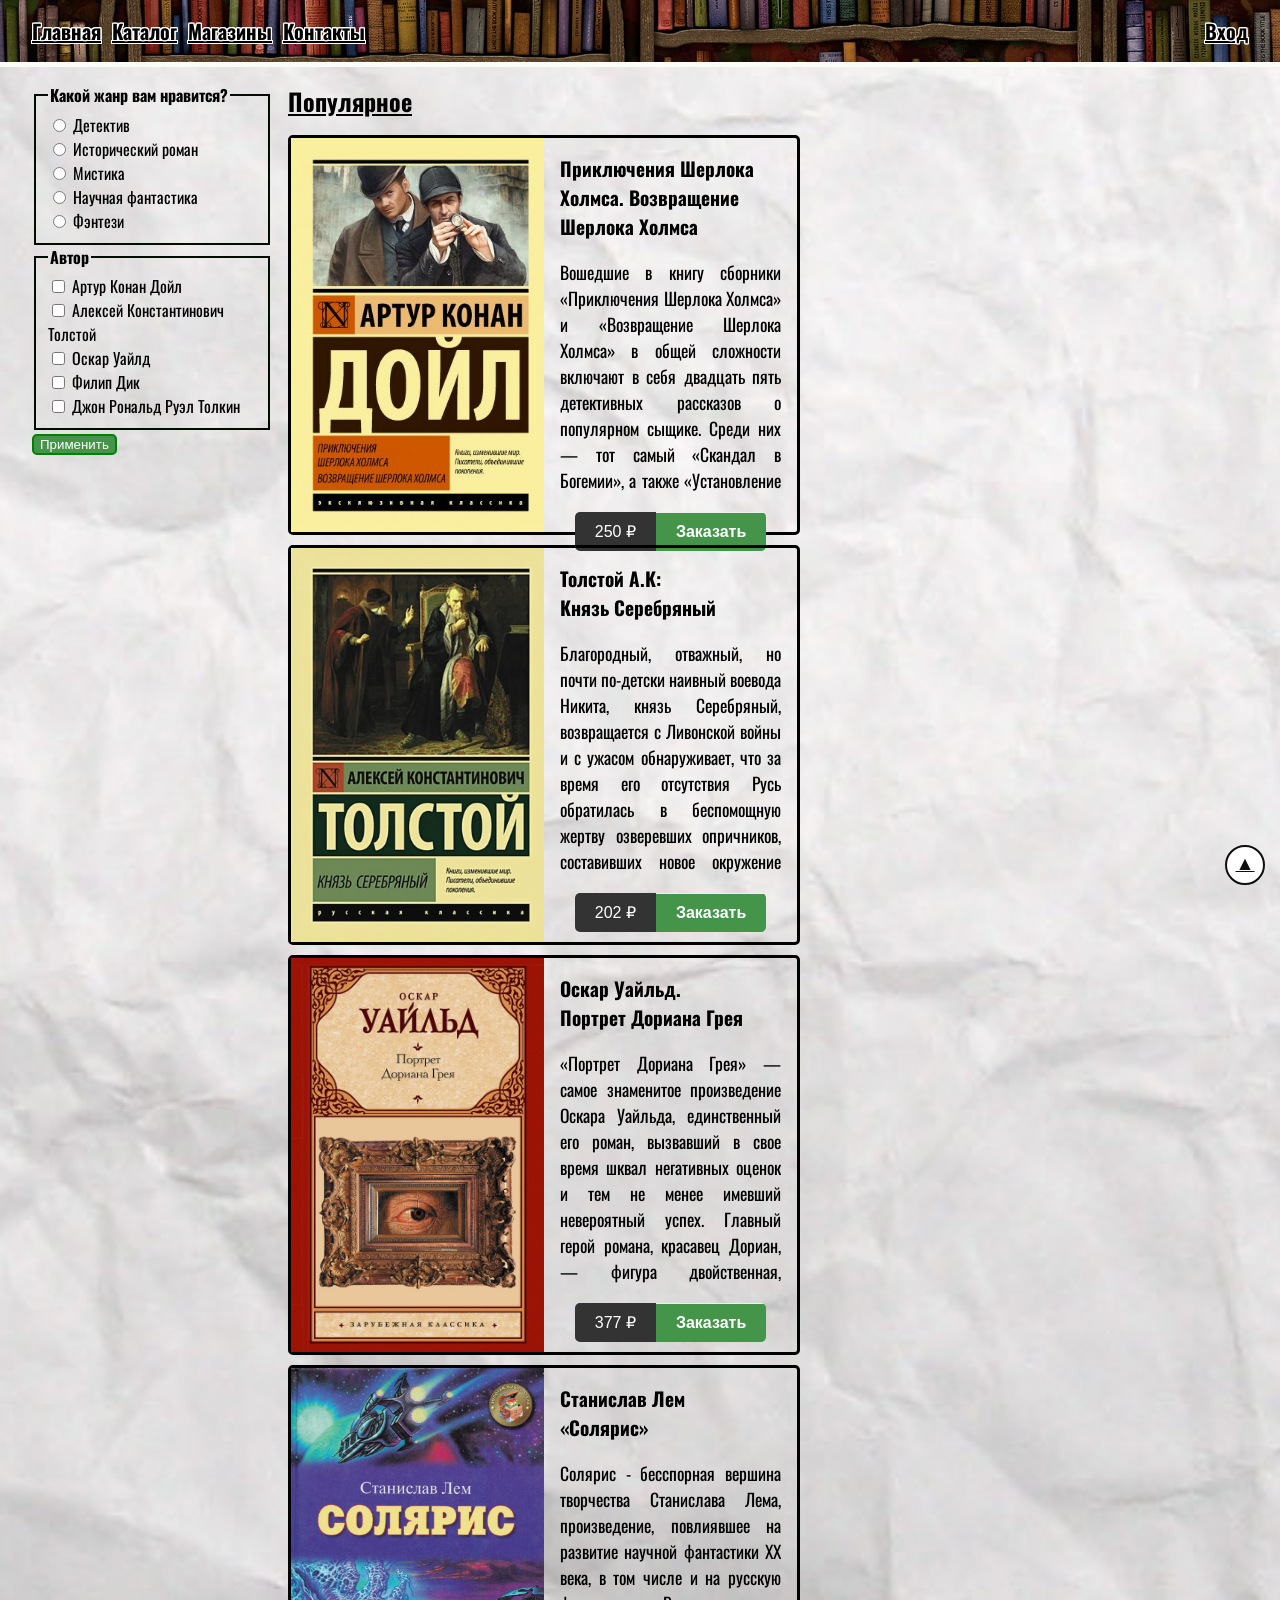
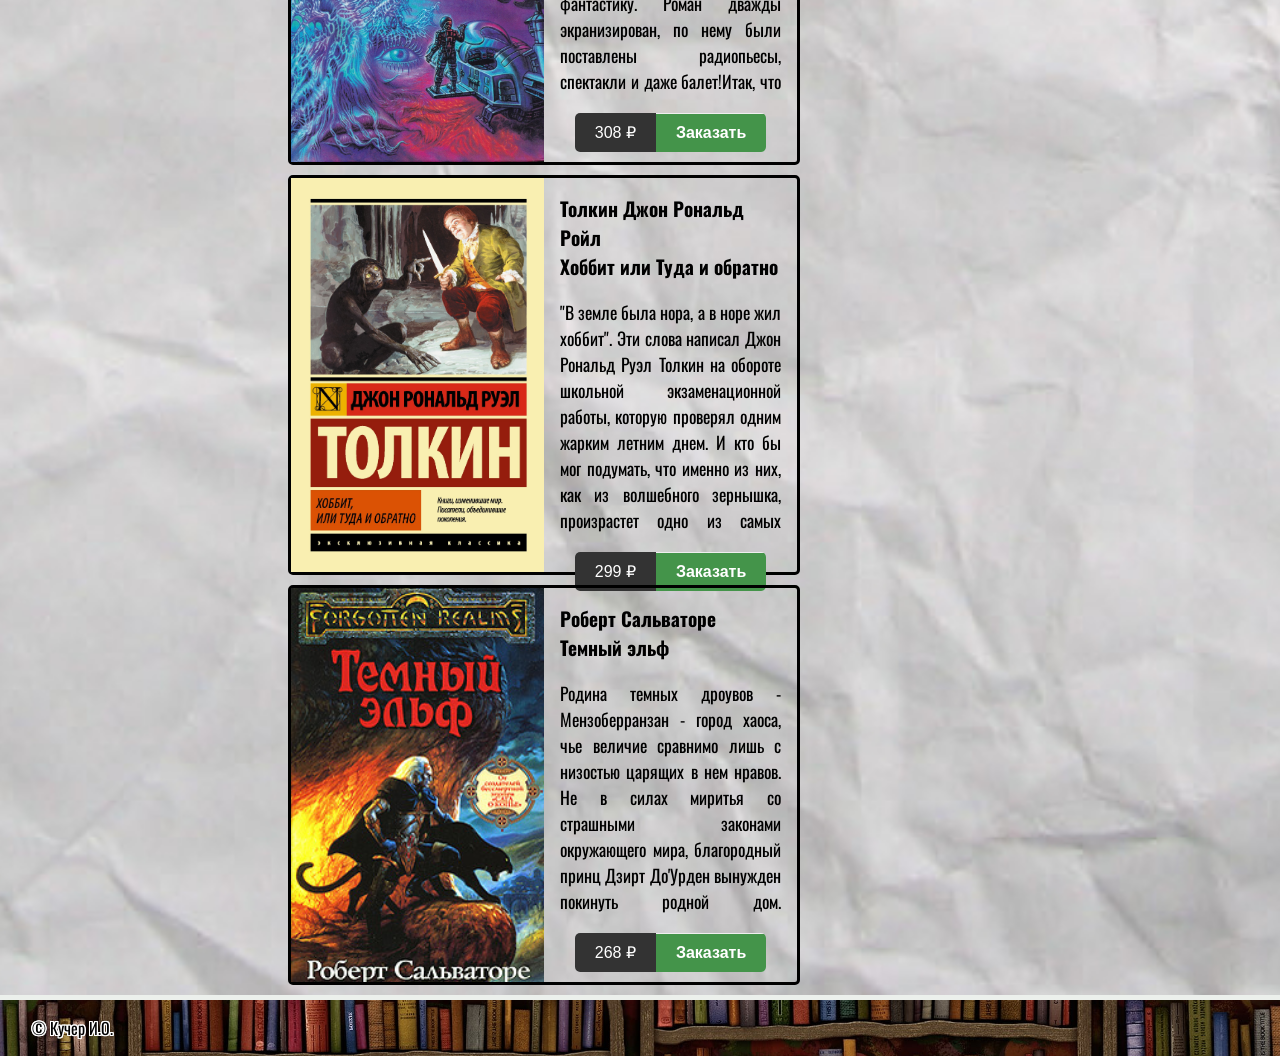
==== lab3/catalogue.html @ 3a35746c "First 4" ====
<!DOCTYPE html>
<html lang="ru">

<head>
	<meta charset="UTF-8">
	<meta http-equiv="X-UA-Compatible" content="IE=edge">
	<meta name="viewport" content="width=device-width, initial-scale=1.0">
	<title>Каталог | Чтиво</title>
	<link rel="stylesheet" href="style.css">
	<link rel="stylesheet" href="print.css" media="print">
	<link href="https://fonts.googleapis.com/css2?family=Oswald:wght@300&display=swap" rel="stylesheet">
	<link rel="icon" href="images/icon.ico" type="image/x-icon">
</head>

<body id="scroll-to-top-btn">
	<header class="header text-shadow">
		<div class="container d-flex">
			<nav class="main-menu">
				<ul>
					<li><a href="index.html">Главная</a></li>
					<li><a href="catalogue.html">Каталог</a></li>
					<li><a href="stores.html">Магазины</a></li>
					<li><a href="contacts.html">Контакты</a></li>
				</ul>
			</nav>
			<div class="profile">
				<a href="login.html">Вход</a>
			</div>
		</div>
	</header>

	<main class="container d-flex">
		<aside class="sidebar">
			<form>
				<fieldset>
					<legend>Какой жанр вам нравится?</legend>
					<div>
						<input type="radio" value="genre-group1" name="genre-group" id="genre-group1">
						<label for="genre-group1">Детектив</label>
					</div>
					<div>
						<input type="radio" value="genre-group2" name="genre-group" id="genre-group2">
						<label for="genre-group2">Исторический роман</label>
					</div>
					<div>
						<input type="radio" value="genre-group3" name="genre-group" id="genre-group3">
						<label for="genre-group3">Мистика</label>
					</div>
					<div>
						<input type="radio" value="genre-group4" name="genre-group" id="genre-group4">
						<label for="genre-group4">Научная фантастика</label>
					</div>
					<div>
						<input type="radio" value="genre-group5" name="genre-group" id="genre-group5">
						<label for="genre-group5">Фэнтези</label>
					</div>
				</fieldset>
				<fieldset>
					<legend>Автор</legend>
					<div>
						<input type="checkbox" value="author1" name="author" id="author1">
						<label for="author1">Артур Конан Дойл</label>
					</div>
					<div>
						<input type="checkbox" value="author2" name="author" id="author2">
						<label for="author2">Алексей Константинович Толстой</label>
					</div>
					<div>
						<input type="checkbox" value="author3" name="author" id="author3">
						<label for="author3">Оскар Уайлд</label>
					</div>
					<div>
						<input type="checkbox" value="author4" name="author" id="author4">
						<label for="author4">Филип Дик</label>
					</div>
					<div>
						<input type="checkbox" value="author5" name="author" id="author5">
						<label for="author5">Джон Рональд Руэл Толкин</label>
					</div>
				</fieldset>
				<button class="submit" type="submit">Применить</button>
			</form>
		</aside>
		<div class="page-content">
			<h1 class="product-category-header">Популярное</h1>

			<div class="products-list">
				<div class="product-card">
					<div class="product-image">
						<img src="images/book1.jpg" alt="product">
					</div>

					<div class="product-details">
						<header>Приключения Шерлока Холмса. Возвращение Шерлока Холмса</header>

						<p class="information">Вошедшие в книгу сборники «Приключения Шерлока Холмса» и «Возвращение Шерлока Холмса» в общей сложности включают в себя двадцать пять детективных рассказов о популярном сыщике. Среди них — тот самый «Скандал в Богемии», а также «Установление личности», «Тайна Боскомбской долины» и другие. 
						</p>

						<div class="control">
							<button class="btn">
								<span class="price">250  &#8381;</span><span class="buy">Заказать</span>
							</button>
						</div>
					</div>
				</div>

				<div class="product-card">
					<div class="product-image">
						<img src="images/book2.jpg" alt="product">
					</div>

					<div class="product-details">
						<header>Толстой А.К: <br> Князь Серебряный </header>

						<p class="information">Благородный, отважный, но почти по-детски наивный воевода Никита, князь Серебряный, возвращается с Ливонской войны и с ужасом обнаруживает, что за время его отсутствия Русь обратилась в беспомощную жертву озверевших опричников, составивших новое окружение полубезумного параноика царя. Снова и снова пытаются порочные и злобные любимчики Иоанна Грозного волей или неволей втянуть честного князя в свои интриги — или погубить. Одновременно разворачивается драма его отношений с красавицей Еленой, вынужденной, пока Никита воевал, выйти за другого, чтобы спастись от домогательств могущественного насильника...
						</p>

						<div class="control">
							<button class="btn">
								<span class="price">202 &#8381;</span><span class="buy">Заказать</span>
							</button>
						</div>
					</div>
				</div>

				<div class="product-card">
					<div class="product-image">
						<img src="images/book3.jpg" alt="product">
					</div>

					<div class="product-details">
						<header>Оскар Уайльд. <br> Портрет Дориана Грея</header>

						<p class="information">«Портрет Дориана Грея» — самое знаменитое произведение Оскара Уайльда, единственный его роман, вызвавший в свое время шквал негативных оценок и тем не менее имевший невероятный успех.
							Главный герой романа, красавец Дориан, — фигура двойственная, неоднозначная. Тонкий эстет и романтик становится безжалостным преступником. Попытка сохранить свою необычайную красоту и молодость оборачивается провалом. Вместо героя стареет его портрет — но это не может продолжаться вечно, и смерть Дориана расставляет все по своим местам.
							Роман Оскара Уайльда продолжает быть очень актуальным и сегодня — разве погоня за вечной молодостью порой не оборачивается потерей своего истинного лица? </p>

						<div class="control">
							<button class="btn">
								<span class="price">377 &#8381;</span><span class="buy">Заказать</span>
							</button>
						</div>
					</div>
				</div>

				<div class="product-card">
					<div class="product-image">
						<img src="images/book4.jpg" alt="product">
					</div>

					<div class="product-details">
						<header>Станислав Лем <br> «Солярис»</header>

						<p class="information">
							Солярис - бесспорная вершина творчества Станислава Лема, произведение, повлиявшее на развитие научной фантастики XX века, в том числе и на русскую фантастику. Роман дважды экранизирован, по нему были поставлены радиопьесы, спектакли и даже балет!Итак, что же такое Солярис? Бескрайний мыслящий океан, преследующий непонятные человеку цели, тончайший камертон, преобразующий людские чувства в материальную форму? Воплощенный кошмар психолога или духовный целитель? Со дня публикации книги прошло больше 50 лет, а ее читатели все так же продолжают задаваться вопросами, ответы на которые невозможно получить, не заглянув в свое собственное сердце.
						</p>

						<div class="control">
							<button class="btn">
								<span class="price">308 &#8381;</span><span class="buy">Заказать</span>
							</button>
						</div>
					</div>
				</div>

				<div class="product-card">
					<div class="product-image">
						<img src="images/book5.jpg" alt="product">
					</div>

					<div class="product-details">
						<header>Толкин Джон Рональд Ройл <br> Хоббит или Туда и обратно</header>

						<p class="information">"В земле была нора, а в норе жил хоббит". Эти слова написал Джон Рональд Руэл Толкин на обороте школьной экзаменационной работы, которую проверял одним жарким летним днем. И кто бы мог подумать, что именно из них, как из волшебного зернышка, произрастет одно из самых известных произведений мировой литературы.
						</p>

						<div class="control">
							<button class="btn">
								<span class="price">299 &#8381;</span><span class="buy">Заказать</span>
							</button>
						</div>
					</div>
				</div>

				<div class="product-card">
					<div class="product-image">
						<img src="images/book6.jpg" alt="product">
					</div>

					<div class="product-details">
						<header>Роберт Сальваторе<br>Темный эльф</header>

						<p class="information">Родина темных дроувов - Мензоберранзан - город хаоса, чье величие сравнимо лишь с низостью царящих в нем нравов. Не в силах миритья со страшными законами окружающего мира, благородный принц Дзирт До'Урден вынужден покинуть родной дом. Преследуемый мстительными соплеменниками, он вместе с волшебной пантерой Гвенвивар спускается в бесконечные, полные опасностей лабиринты подземной страны. Среди монстров вечного мрака, в мире, где солнцем стал огонь преисподней, должен найти свою новую родину тот, кого назовут Темный эльф...
						</p>
						<p>

						</p>

						<div class="control">
							<button class="btn">
								<span class="price">268 &#8381;</span><span class="buy">Заказать</span>
							</button>
						</div>
					</div>
				</div>
			</div>
		</div>
		<div class="btn-color">
			<a href="#scroll-to-top-btn" class="scroll-to-top-btn">&#9650;</a>
		</div>
	</main>

	<footer class="footer text-shadow">
		<div class="container">
			&copy; Кучер И.О.
		</div>
	</footer>
</body>

</html>
---- lab3/style.css ----
*, *::before, *::after {
	box-sizing: border-box;
}

body{
	margin: 0;
	min-height: 100vh;
	position: relative;
	font-family: 'Oswald', sans-serif;
	background-image: url(images/back.jpg);
	background-position: center;
	background-repeat: no-repeat;
	background-size: cover;
}

body::after {
	content: "";
	display: block;
	height: 55px;
}

.header {
	padding: 1rem 0;
	border-bottom: 5px solid rgb(249, 252, 249);
	position: sticky;
	top: 0;
	background-image: url(images/wall.fin.jpg);
	background-position: center;
    background-repeat: no-repeat;
	background-size: cover;
}

.text-shadow {
		text-shadow: 
		-0   -1px 0   #FFFFFF,
		0   -1px 0   #FFFFFF,
		-0    1px 0   #FFFFFF,
		0    1px 0   #FFFFFF,
		-1px -0   0   #FFFFFF,
		1px -0   0   #FFFFFF,
		-1px  0   0   #FFFFFF,
		1px  0   0   #FFFFFF,
		-1px -1px 0   #FFFFFF,
		1px -1px 0   #FFFFFF,
		-1px  1px 0   #FFFFFF,
		1px  1px 0   #FFFFFF,
		-1px -1px 0   #FFFFFF,
		1px -1px 0   #FFFFFF,
		-1px  1px 0   #FFFFFF,
		1px  1px 0   #FFFFFF;
}


.container {
	max-width: 95%;
	margin: 0 auto;
}

.clearfix::after {
	content: "";
	display: block;
	clear: both;
}

.main-menu {
	flex-grow: 1;
}

.main-menu ul {
	list-style: none;
	padding: 0;
	margin: 0;
}

.main-menu ul li {
	display: inline;
}

.sidebar {
	padding: 1rem 0;
	width: 15rem;
	flex-shrink: 0;
}

.page-content {
	padding: 1rem;
}

.product-category-header {
	margin-top: 0;
}

.product-card {
	display: flex;
	height: 25rem;
	width: 32rem;
	border: 3px solid black;
	border-radius: 5px;
}

.product-image {
	flex-basis: 50%;
	height: 100%;
}

.product-image img {
	width: 100%;
	height: 100%;
	object-fit: cover;
}

.product-details {
	flex-basis: 50%;
	height: 100%;
	padding: 1rem;
}

.product-details header {
	font-weight: bold;
	font-size: 1.2rem;
}

.product-details .information {
	text-align: justify;
	font-size: 1.1rem;
	height: 65%;
	overflow: auto;
}

.control {
	text-align: center;
}

.control .btn {
	font-size: 1rem;
	color: white;
	border-radius: 5px;
	border: none;
	outline: none;
	padding: 0;
	overflow: hidden;
}

.control .btn span {
	padding: 0.625rem 1.25rem;
	display: inline-block;
}

.control .price {
	background-color: #333;
}

.control .buy {
	background-color: #44944A;
	font-weight: bold;
}

.footer {
	padding: 1rem 0;
	border-top: 5px solid rgb(236, 240, 236);
	position: absolute;
	bottom: 0;
	width: 100%;
	background-image: url(images/wall.fin.jpg);
	background-position: center;
    background-repeat: no-repeat;
	background-size: cover;
	font-size: 16px;
}

.scroll-to-top-btn {
	text-align: center;
	position: fixed;
	bottom: 15px;
	right: 15px;
	z-index: 1;
	display: block;
	width: 40px;
	height: 40px;
	border-radius: 50%;
	border: 2px solid rgb(13, 14, 13);
	outline: none;
	color: rgb(13, 14, 13);
	font-size: 1.2rem;
}

.btn-color a {
	background-color: white;
}

.d-flex {
	display: flex;
}

.products-list {
	display: flex;
	flex-wrap: wrap;
	gap: 0.625rem;
}

@media all and (max-width: 768px) {
	
	.main-menu ul {
		display: flex;
		flex-direction: column;
		align-items: center;
	}
	
	.profile {
		display: flex;
		flex-direction: column;
		align-items: center;
	}

	.header .container {
		flex-direction: column;
	}

	main {
		flex-direction: column;
		align-items: center;
	}

	.header {
		position: static;
	}

	.product-card {
		flex-direction: column;
		width: 95%;
		max-width: 350px;
		height: auto;
	}

	.product-details .information {
		height: auto;
	}

	.image-index768 {
		max-width: 90%;
		max-height: 50%;
		object-fit: cover;
		border: solid 3px black;
	}

	.warp-index {
		flex-wrap: wrap;
	}

	.figure-center {
		text-align: center;
		margin-right: 0;
		margin-left: 0;
	}

	.info-index768 {
		font-size: 20px;
		text-align: justify;
		margin-top: 0;
		padding-right: 2.5rem;
		padding-left: 2.5rem;
	}

	.image-contacts768 {
		max-width: 50%;
		object-fit: cover;
		border: solid 3px black;
		margin-bottom: 1rem;
	}

	.map768 {
		max-width: 90%;
	}
}

h1 {
	font-size: 24px;
	text-decoration: underline;
}

li {
	margin-right: 7px;
}

fieldset {
	border: solid 2px rgb(0, 13, 0);
}

.submit {
	background-color: #44944A;
	color: white;
	border-radius: 5px;
	border: solid 2px green;
}

a {
	color: black;
	font-size: 20px;
	font-weight: bold;
}

.container-index {
	display: flex;
}

@media all and (min-width: 769px) {
	.image-index {
		height: 450px;
		border: solid 3px black;
	}

	.info-index {
		font-size: 20px;
		text-align: justify;
		margin-top: 3rem;
		padding-right: 2.5rem;
		width: 780px;
	}

	.image-contacts {
		height: 350px;
		border: solid 3px black;
		margin-bottom: 1rem;
	}

	.map {
		height: 450px;
	}
}

.h1-index {
	text-align: center;
	font-size: 24px;
	text-decoration: underline;
}

.h1-contacts {
	text-align: center;
		font-size: 24px;
		text-decoration: underline;
	}

.h2-contacts h2 {
	text-align: center;
	font-size: 20px;
	margin-bottom: 0;
}

.ul-li-contacts ul{
	font-size: 18px;
	list-style-type: none;
	padding-left: 0;
	margin-top: 0;
	text-align: center;
}

.container-contacts {
	display: flex;
	flex-wrap: wrap;
	justify-content: center;
}

.div-margin div {
	margin-right: 1.5rem;
	margin-left: 1.5rem;
}


.flex-center {
	display: flex;
	justify-content: center;
	align-items: center;
	
}

.section2 {
	min-height: 77vh;
	width: 100%;
}

.fieldset1 {
	font-size: 18px;
	border-radius: 5px;
	background-position: center;
	background-repeat: no-repeat;
	background-size: cover;
	margin-top: 1rem;
	margin-bottom: 1rem;
}

.input1 {
	width: 11rem;
}

.input-field input {
	border-radius: 5px;
	border-color: rgb(0, 5, 0);
}

.btn1 {
	width: 100%;
	border-radius: 5px;
}

.container-stores {
	display: flex;
	flex-wrap: wrap;
	justify-content: center;
}

.h1-stores {
	text-align: center;
	font-size: 24px;
	text-decoration: underline;
	margin-right: 1rem;
	margin-left: 1rem;
}

.p-stores p {
	width: 200px;
}

.figure-stores {
	margin-top: 0;
	margin-bottom: 0;
}

legend {
	font-weight: bold;
}
---- lab3/print.css ----
@media print {
	.sidebar,
	.header,
	.footer,
	.scroll-to-top-btn,
	.image-index,
	.image-cat {
		display: none;
	}

	.products-list {
		justify-content: center;
		filter: grayscale(100%);
	}

	.product-category-header {
		text-align: center;
	}

	.control .btn {
		border: 1px solid black;
		color: black;
	}

	.product-card {
		border: 1px solid black;
	}

	.mapgreen {
		height: 400px;
		filter: grayscale(100%);
	}

	.p-stores p {
		width: 100%;
	}

	.product-image img {
		width: 33%;
	}
} 

@page {
	margin: 10mm 10mm 10mm 20mm;
}
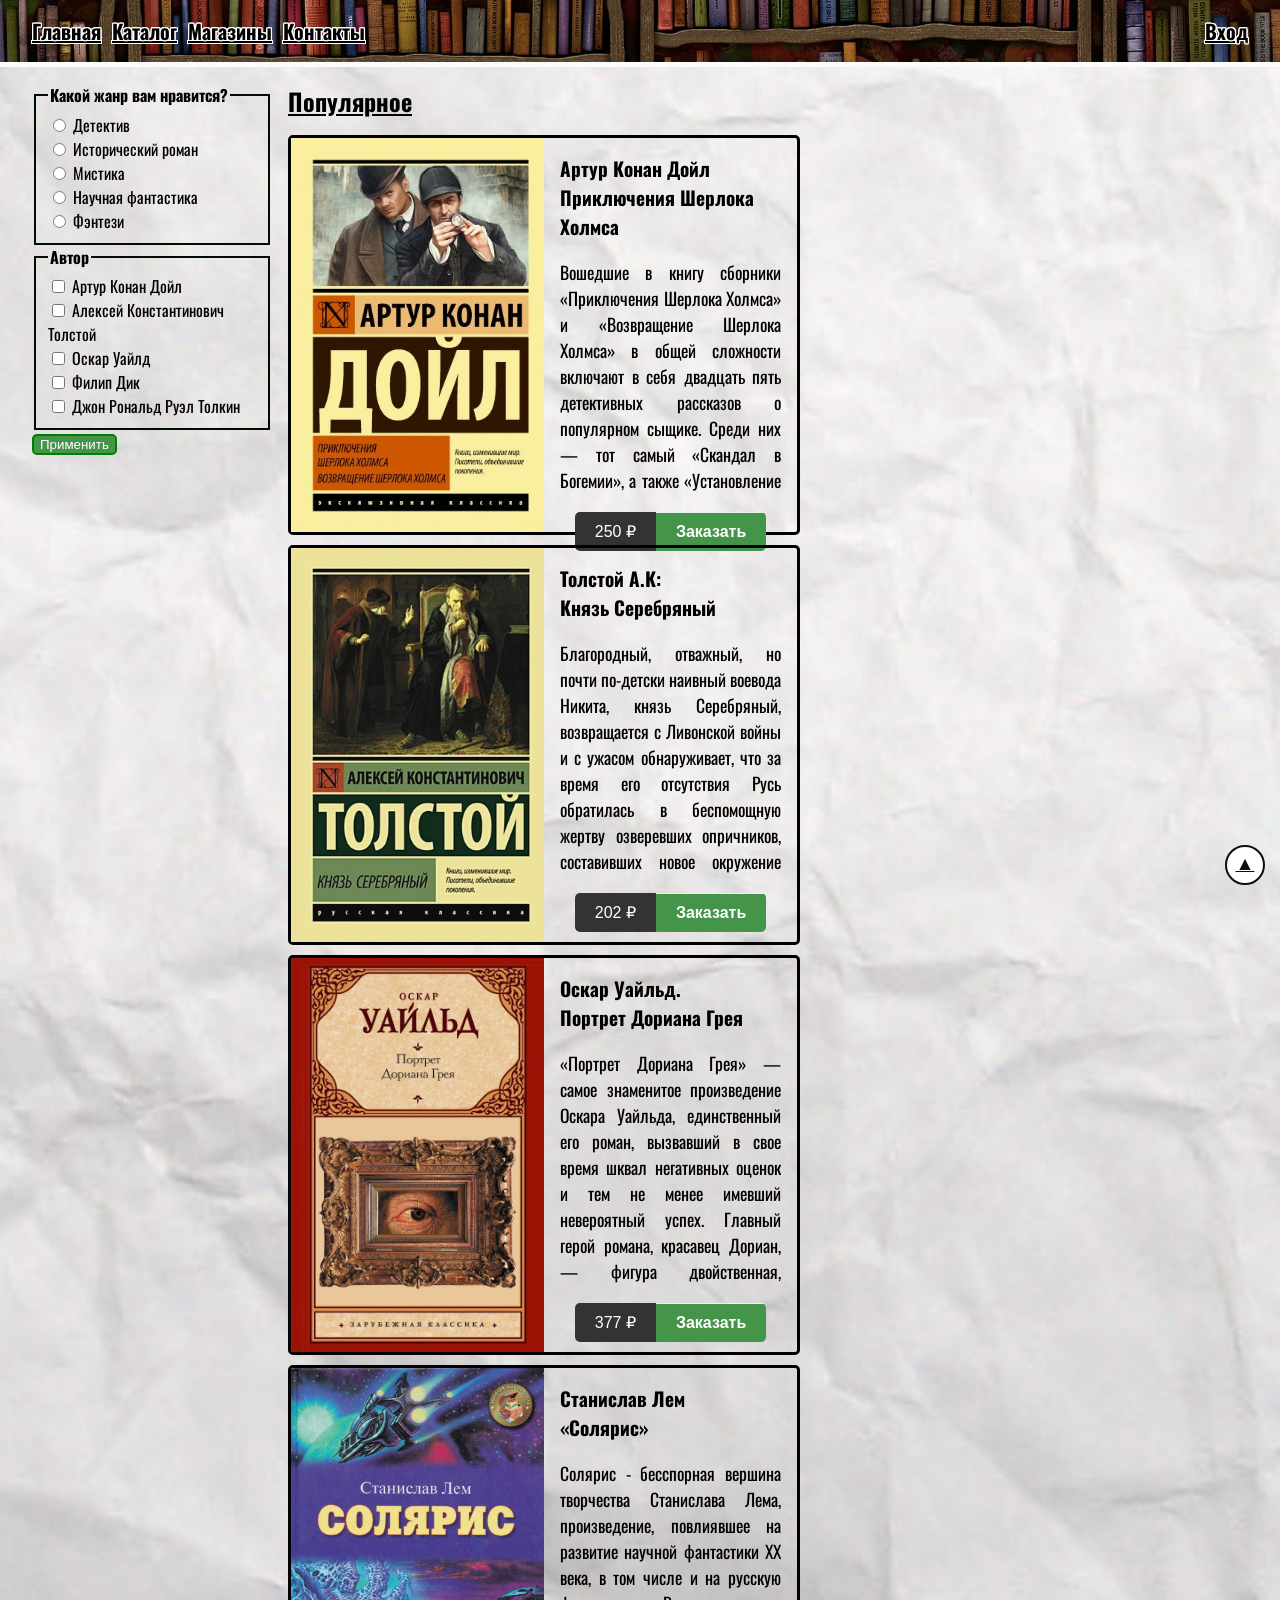
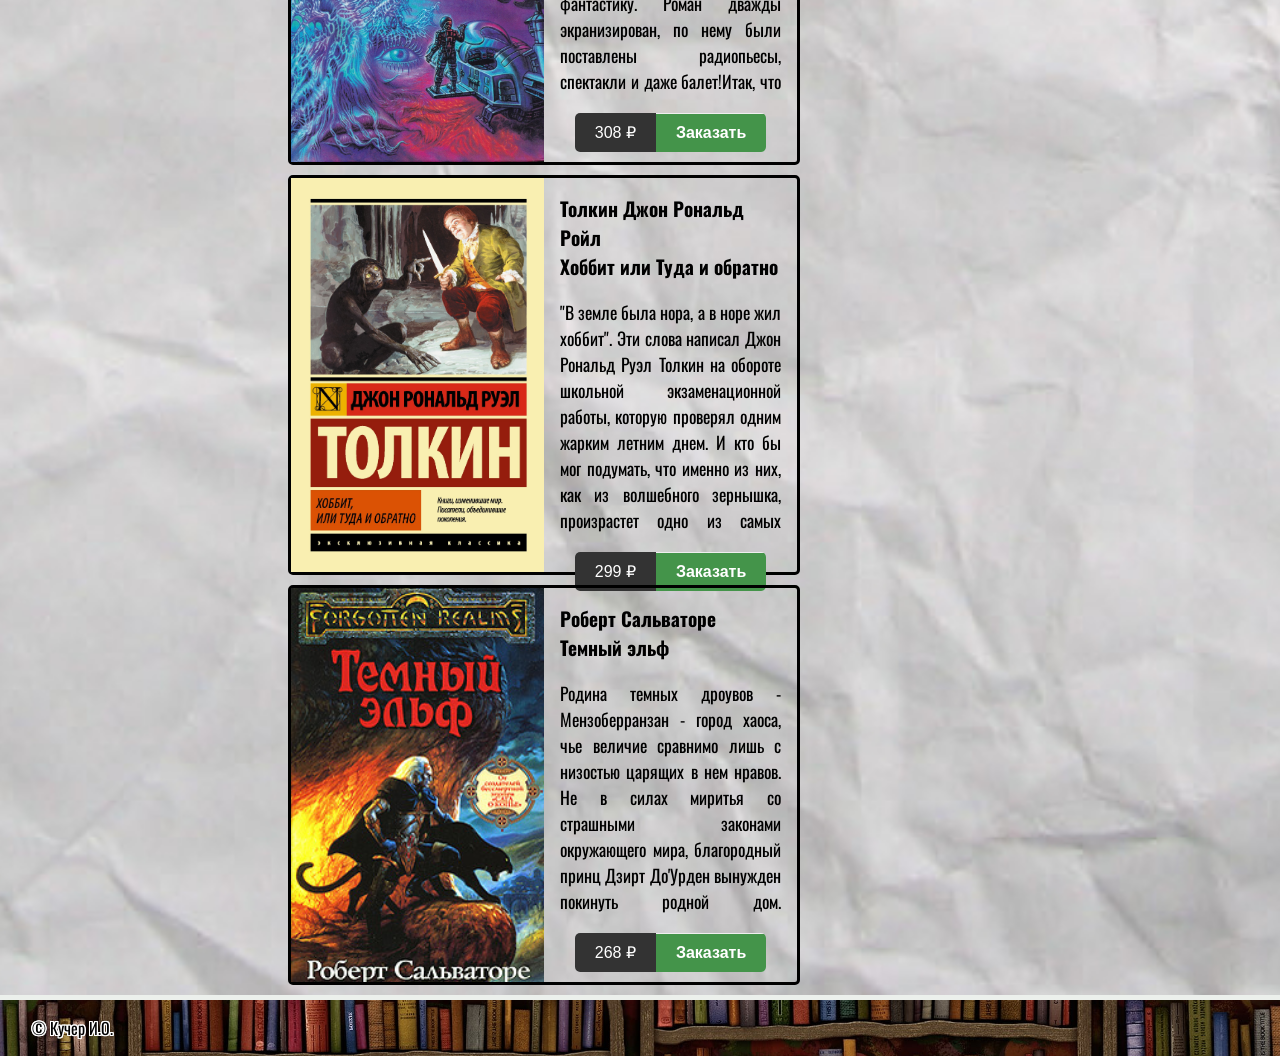
==== commit 0c41b2b3: "Update catalogue.html" ====
--- a/lab3/catalogue.html
+++ b/lab3/catalogue.html
@@ -91,7 +91,7 @@
 					</div>
 
 					<div class="product-details">
-						<header>Приключения Шерлока Холмса. Возвращение Шерлока Холмса</header>
+						<header>Артур Конан Дойл <br> Приключения Шерлока Холмса</header>
 
 						<p class="information">Вошедшие в книгу сборники «Приключения Шерлока Холмса» и «Возвращение Шерлока Холмса» в общей сложности включают в себя двадцать пять детективных рассказов о популярном сыщике. Среди них — тот самый «Скандал в Богемии», а также «Установление личности», «Тайна Боскомбской долины» и другие. 
 						</p>
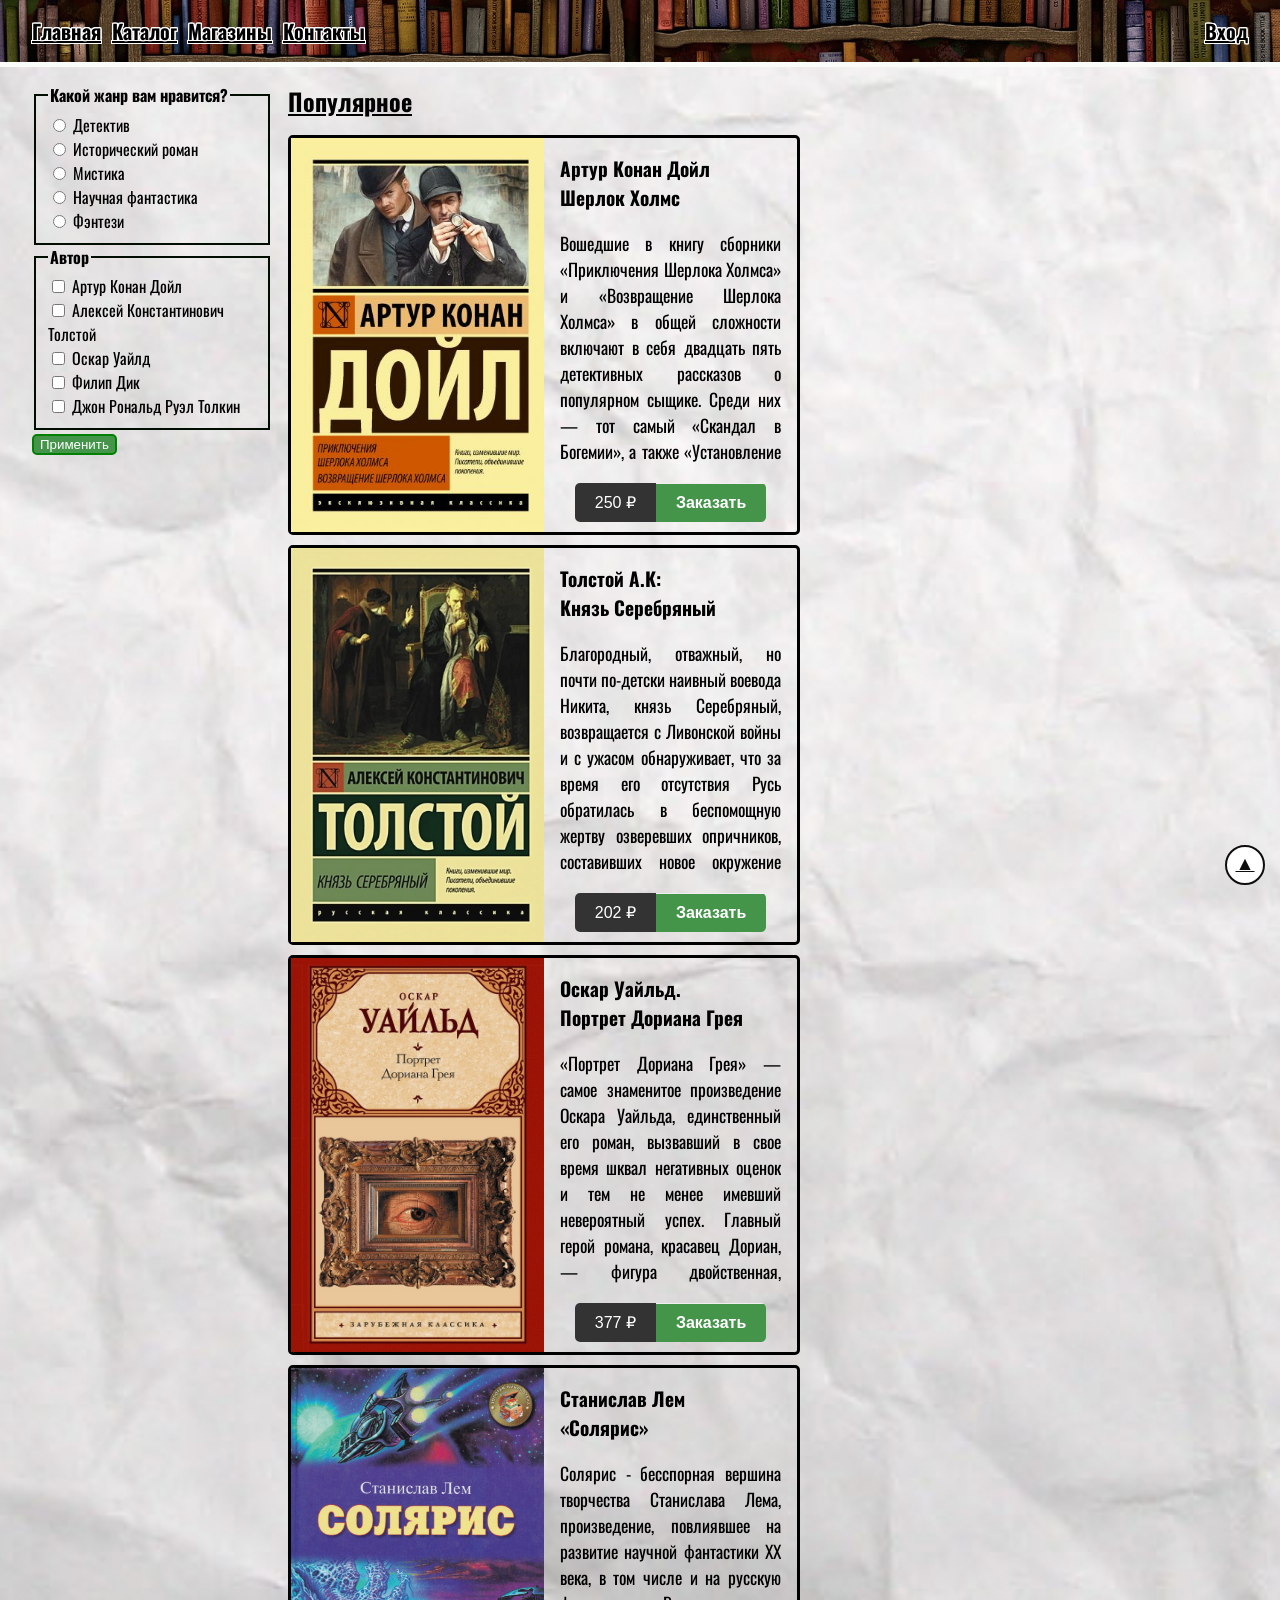
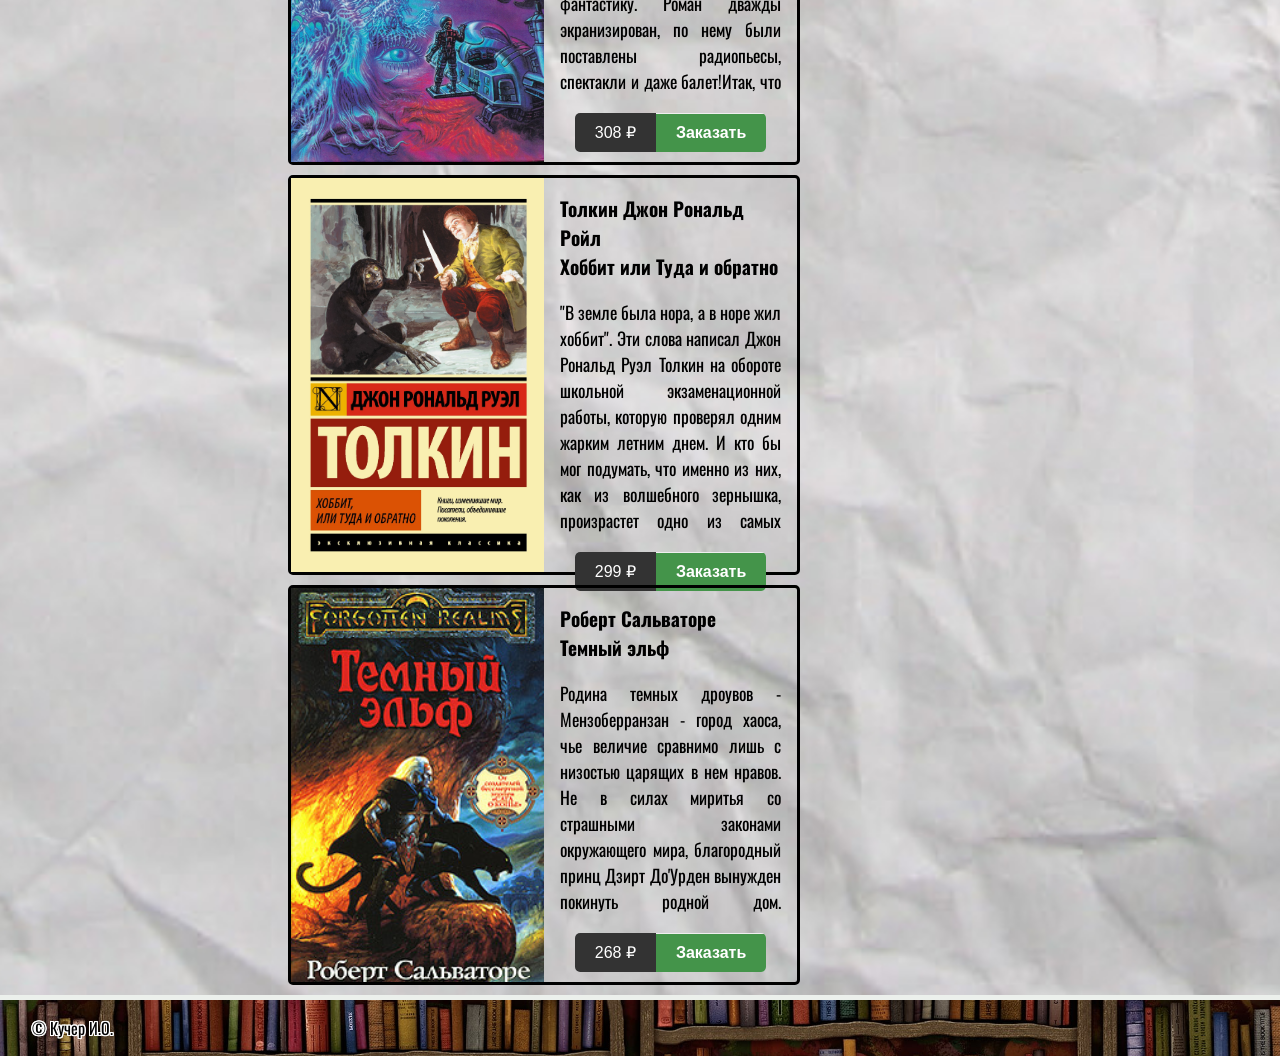
==== commit ab87b168: "Update catalogue.html" ====
--- a/lab3/catalogue.html
+++ b/lab3/catalogue.html
@@ -91,7 +91,7 @@
 					</div>
 
 					<div class="product-details">
-						<header>Артур Конан Дойл <br> Приключения Шерлока Холмса</header>
+						<header>Артур Конан Дойл <br> Шерлок Холмс</header>
 
 						<p class="information">Вошедшие в книгу сборники «Приключения Шерлока Холмса» и «Возвращение Шерлока Холмса» в общей сложности включают в себя двадцать пять детективных рассказов о популярном сыщике. Среди них — тот самый «Скандал в Богемии», а также «Установление личности», «Тайна Боскомбской долины» и другие. 
 						</p>
